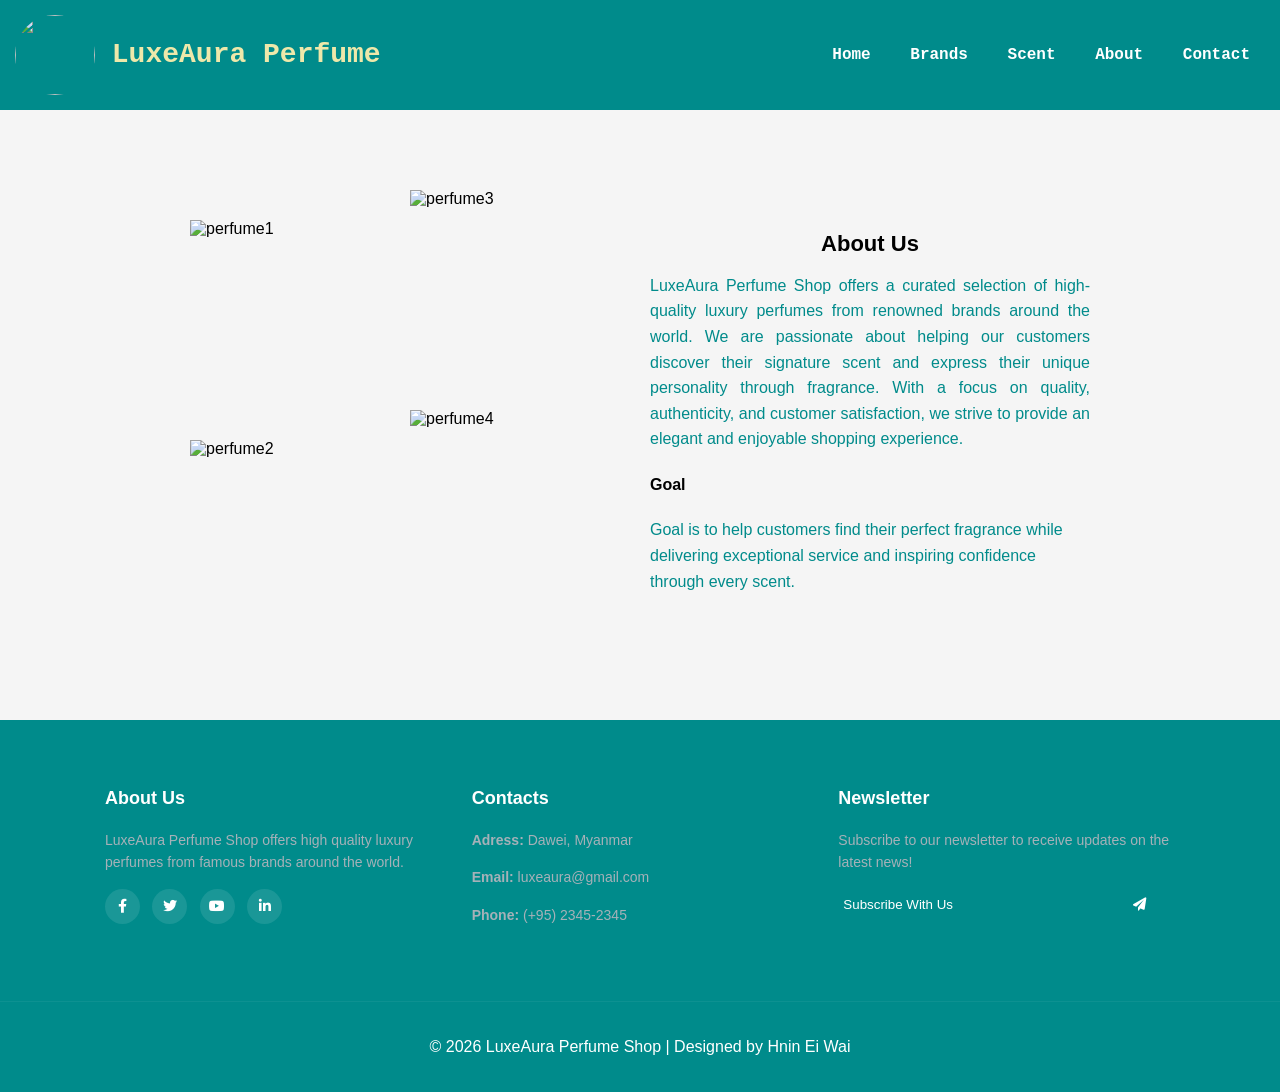
==== about.html @ 29dc099f "Add files via upload" ====
<!DOCTYPE html>
<html>
<head>
    <meta name="description" content="Discover a wide collection of 100% authentic designer perfumes. Shop your favorite scents at the best prices with nationwide delivery. Elevate your style today!">
<meta name="keywords" content="perfume, authentic perfume, fragrance shop, buy perfume online, designer perfumes, perfume Myanmar, original fragrance">
<title>About Us</title>
<link rel="stylesheet" href="style.css">
<link rel="stylesheet" href="https://cdnjs.cloudflare.com/ajax/libs/font-awesome/6.0.0/css/all.min.css">
</head>

<body>

<header>
<div class="logo">
    <img src="image/logo_design-removebg-preview.png"  class="logo-img" style="vertical-align: middle;">
    <span>LuxeAura Perfume</span>
</div>

<nav>
<a href="index.html">Home</a>
<a href="brands.html">Brands</a>
<a href="scent.html">Scent</a>
<a href="about.html">About</a>
<a href="contact.html">Contact</a>
</nav>

</header>

<section class="about">
    <div class="container2">
        <div class="about-images">
            <div class="img-col">
                <img src="image/p1.jpg" alt="perfume1">
                <img src="image/p2.jpg" alt="perfume2">
            </div>
            <div class="img-col">
                <img src="image/p3.jpg" alt="perfume3">
                <img src="image/p4.jpg" alt="perfume4">
            </div>
        </div>

        <div class="about-content">
            <h2>About Us</h2>
            <p style="text-align: justify;">
               LuxeAura Perfume Shop offers a curated selection of high-quality luxury perfumes from renowned brands around the world. We are passionate about helping our customers discover their signature scent and express their unique personality through fragrance. With a focus on quality, authenticity, and customer satisfaction, we strive to provide an elegant and enjoyable shopping experience.
            </p>
            <p class="highlight">
               Goal
            </p>
            <p>
               Goal is to help customers find their perfect fragrance while delivering exceptional service and inspiring confidence through every scent.
            </p>
        </div>
    </div>
</section>

<footer class="footer">
    <div class="footer-container">
        
        <div class="footer-column">
            <h3>About Us</h3>
            <p>  LuxeAura Perfume Shop offers high quality luxury perfumes from famous brands around the world.</p>
            <div class="social-icons">
                <a href="https://www.facebook.com"><i class="fab fa-facebook-f"></i></a>
                <a href="https://www.twitter.com" target="_blank"><i class="fab fa-twitter"></i></a>
                <a href="https://www.youtube.com" target="_blank"><i class="fab fa-youtube"></i></a>
                <a href="https://www.instagram.com" target="_blank"><i class="fab fa-linkedin-in"></i></a>
            </div>
        </div>

        <div class="footer-column">
            <h3>Contacts</h3>
            <p><strong>Adress:</strong> Dawei, Myanmar</p>
            <p><strong>Email:</strong> luxeaura@gmail.com</p>
            <p><strong>Phone:</strong> (+95) 2345-2345</p>
        </div>

        <div class="footer-column">
            <h3>Newsletter</h3>
            <p>Subscribe to our newsletter to receive updates on the latest news!</p>
            <div class="newsletter-form">
                <a href="https://web.telegram.org/k/"><button type="submit" class="subscribe-btn"><span class="btn-text">Subscribe With Us</span>
                    <i class="fas fa-paper-plane"></i></button></a>
            </div>
        </div>

    </div>
    
    <div class="footer-bottom">
        <p>© 2026 LuxeAura Perfume Shop | Designed by Hnin Ei Wai</p>
    </div>
</footer>


</body>
</html>
---- style.css ----
body{
font-family: Arial, sans-serif;
margin:0;
background:#f5f5f5;
}


header{
background: darkcyan;
color:palegoldenrod;
padding:15px;
font-family: 'Courier New', Courier, monospace;
display: flex;
justify-content: space-between;
align-items: center;
position: sticky;
top: 0;
z-index: 1000;

}
.logo {
     font-size: 28px;
    font-weight: bold;
}
logo1 {
    display: flex;
    align-items: right;
    gap: 10px;
}
.logo-img {
    width: 80px;
    height: 80px;
    border-radius: 100%;
}

nav a{
color:white;
margin:0 15px;
text-decoration:none;
font-weight:bold;
text-align: right;

}

nav a:hover{
color:#ffb6c1;
}

.container{
padding:40px;
text-align:center;
color: teal;
}

.about {
    padding: 80px 0;
    font-family: 'Arial', sans-serif;
}
/* This ensures all paragraphs in your cards are justified */
        .card p {
            text-align: justify;
        }
.container2 {
    display: flex;
    max-width: 900px;
    margin: 0 auto;
    align-items: center;
    gap: 20px; 
}

.about-images {
    display: flex;
    gap: 20px;
    flex: 1;
}

.img-col {
    display: flex;
    flex-direction: column;
    gap: 20px;
}

.img-col:first-child {
    margin-top: 30px;
}

.about-images img {
    width: 200px; 
    height: 200px;
    object-fit: cover;
}


.about-content {
    flex: 1;
}

.about-content h2 {
    font-size: 22px;
    margin: 15px 0;
    font-weight: bold;
}

.about-content p {
    color:darkcyan;
    line-height: 1.6;
    margin-bottom: 20px;
}

.highlight {
    font-weight: bold;
    color: #000 !important;
}
/* Main Content Styling */
       #content {
    background-color: #f0f2f5;
    padding: 50px;
    display: flex;
    justify-content: center;
    font-family: 'Segoe UI', Tahoma, Geneva, Verdana, sans-serif;
}

.contact-container {
    background: #fff;
    width: 100%;
    max-width: 1000px;
    display: flex;
    border-radius: 15px;
    overflow: hidden;
    box-shadow: 0 10px 30px rgba(0,0,0,0.1);
}

/* Left Side Styling */
.contact-info {
    flex: 1;
    padding: 40px;
    background-color: #fff;
}

.contact-info h2 {
    font-size: 28px;
    color: #1a1a1a;
    margin-bottom: 15px;
}

.description {
    color: #777;
    font-size: 14px;
    margin-bottom: 30px;
    line-height: 1.6;
}

.info-item {
    display: flex;
    align-items: flex-start;
    margin-bottom: 25px;
}

.icon-box {
    width: 45px;
    height: 45px;
    background-color: #0b53d7;
    color: white;
    border-radius: 50%;
    display: flex;
    align-items: center;
    justify-content: center;
    margin-right: 15px;
    font-size: 18px;
}

.info-item h3 {
    font-size: 16px;
    margin: 0 0 5px 0;
    color: #333;
}

.info-item p {
    font-size: 13px;
    color: #666;
    margin: 0;
    line-height: 1.5;
}

.social-media {
    margin-top: 40px;
    border-top: 1px solid #eee;
    padding-top: 20px;
}

.social-media p {
    font-weight: bold;
    font-size: 14px;
    margin-bottom: 15px;
}

.social-icons a {
    display: inline-flex;
    width: 35px;
    height: 35px;
    background-color: #0b53d7;
    color: white;
    border-radius: 50%;
    margin-right: 10px;
    justify-content: center;
    align-items: center;
    text-decoration: none;
    transition: 0.3s;
}

/* Right Side Styling (Form) */
.contact-form {
    flex: 1.2;
    padding: 40px;
    background-color: #ffffff;
}

.contact-form h2 {
    font-size: 26px;
    margin-bottom: 25px;
}

.form-row {
    display: flex;
    gap: 20px;
}

.form-group {
    flex: 1;
    margin-bottom: 15px;
    display: flex;
    flex-direction: column;
}

.form-group label {
    font-size: 13px;
    font-weight: 600;
    margin-bottom: 5px;
    color: #555;
}

.form-group input, .form-group textarea {
    padding: 12px;
    border: 1px solid #f0f0f0;
    background-color: #f9f9f9;
    border-radius: 8px;
    font-size: 14px;
}

.send-btn {
    width: 100%;
    padding: 15px;
    background-color:  darkcyan;
    color: white;
    border: none;
    border-radius: 25px;
    font-size: 16px;
    font-weight: bold;
    cursor: pointer;
    margin-top: 10px;
    transition: 0.3s;
}

.send-btn:hover {
    background-color: #0842ad;
}



.product-grid{
display: grid;
grid-template-columns: repeat(3, 1fr);
justify-content:center;
}
.item img{
    width: 100px;
    height: 100px;
    border-radius: 30px;
    object-fit: cover;
}
.card{
background:transparent;
padding:20px;
border-radius:10px;
width:300px;
color:rgb(4, 4, 86);

}

.card a{
    text-decoration: none;
}



.card img{
width:100%;
border-radius:100%;
}

/* footerpage */
.footer {
    background-color: darkcyan; 
    color: #a5b1b8;
    padding: 50px 0 20px 0;
}

.footer-container {
    max-width: 1100px;
    margin: 0 auto;
    display: flex;
    justify-content: space-between;
    flex-wrap: wrap;
    padding: 0 20px;
}

.footer-column {
    flex: 1;
    min-width: 250px;
    margin-bottom: 30px;
    padding: 0 15px;
}

.footer-column h3 {
    color: #ffffff;
    margin-bottom: 20px;
    font-size: 18px;
}

.footer-column p {
    font-size: 14px;
    line-height: 1.6;
    margin-bottom: 15px;
}

.social-icons a {
    display: inline-block;
    width: 35px;
    height: 35px;
    background: rgba(255, 255, 255, 0.1);
    color: #fff;
    text-align: center;
    line-height: 35px;
    margin-right: 8px;
    font-size: 14px;
    transition: 0.3s;
}

.social-icons a:hover {
    background: #007bff;
}

.newsletter-form {
    position: relative;
    display: flex;
    width: 100%;
    margin-top: 15px;
}

.newsletter-form input {
    width: 100%;
    padding: 15px;
    background: rgba(255, 255, 255, 0.1);
    border: none;
    color: #fff;
    outline: none;
}

.subscribe-btn {
    position: absolute;
    right: 5px;
    top: 50%;
    background: transparent; 
    transform: translateY(-50%);
    display: flex;
    gap: 180px;
    border: none;
    color: #fff;
    cursor: pointer;
    align-items: center;
} 
.btn-text{
    color: #fff;
}

.footer-bottom {
    text-align: center;
    margin-top: 30px;
    border-top: 1px solid rgba(255, 255, 255, 0.05);
    padding-top: 20px;
}

.footer-bottom p {
    font-size: 16px;
    color: #fff;
}

.order-btn {
    margin-top: 10px;
    padding: 10px 20px;
    background: gold;
    border: none;
    border-radius: 20px;
    font-weight: bold;
    cursor: pointer;
    transition: 0.3s;
}

/* Hover Effect */
.order-btn:hover {
    background: black;
    color: gold;
}

/* ===== PAYMENT PAGE ONLY ===== */
.form-container{
width:350px;
margin:150px auto;
background:darkcyan;
padding:25px;
border-radius:8px;
box-shadow:0 0 10px rgba(0,0,0,0.2);
}

h2{
text-align:center;
}

label{
display:block;
margin-top:10px;
}

input,select{
width:100%;
padding:8px;
margin-top:5px;
box-sizing: border-box;
}
.input{
    border: none;
}

button{
margin-top:15px;
width:100%;
padding:10px;
background:goldenrod;
color:white;
border:none;
border-radius:5px;

}
button:hover{
    transition: 1.5;
    background-color: #0f060c;
}
.input{
    width: 100% ;
    border-radius: 5px;
}
.payment{
    border-radius: 5px;
    width: 100%;
}

/* Invisible link over button */
.pay-link {
    position: relative;
    display: block;
    margin-top: -42px;
    height: 42px;
    z-index: 3;
}

/* Overlay */
.success-message {
    position: fixed;
    top: 0;
    left: 0;
    width: 100%;
    height: 100%;
    background: rgba(0,0,0,0.6);
    display: none;
    justify-content: center;
    align-items: center;
}

/* Show popup */
.success-message:target {
    display: flex;
}

/* Box */
.message-box {
    background: white;
    padding: 30px;
    border-radius: 15px;
    text-align: center;
}

/* Close button */
.close-btn {
    display: inline-block;
    margin-top: 15px;
    padding: 10px 20px;
    background: darkcyan;
    color: white;
    border-radius: 20px;
    text-decoration: none;
}

.close-btn:hover {
    background: black;
}
.map {
      margin-top: 40px;
      text-align: center;
    }

    .map iframe {
      width: 100%;
      height: 400px;
      border: none;
      border-radius: 15px;
    }

  /*OrderBTN*/
  
 input {
    width: 100%;
    padding: 12px;
    border: 2px solid #ddd;
    border-radius: 6px;
    box-sizing: border-box;
    transition: border-color 0.3s;
}


.order-btn {
    width: 100%;
    padding: 12px;
    background-color: #007bff;
    color: white;
    border: none;
    border-radius: 6px;
    cursor: pointer;
    font-size: 16px;
    font-weight: bold;
}


.modal-overlay {
    position: fixed;
    top: 0; left: 0;
    width: 100%; height: 100%;
    background: rgba(0, 0, 0, 0.5);
    display: none; 
    justify-content: center;
    align-items: center;
}

.modal-overlay:target {
    display: flex;
}

.modal-content {
    background: white;
    padding: 25px;
    border-radius: 8px;
    text-align: center;
    box-shadow: 0 5px 15px rgba(0,0,0,0.3);
    animation: fadeIn 0.3s;
}

.close-btn {
    display: inline-block;
    margin-top: 15px;
    padding: 8px 25px;
    background: #28a745;
    color: white;
    text-decoration: none;
    border-radius: 5px;
}

@keyframes fadeIn {
    from { opacity: 0; transform: translateY(-20px); }
    to { opacity: 1; transform: translateY(0); }
}
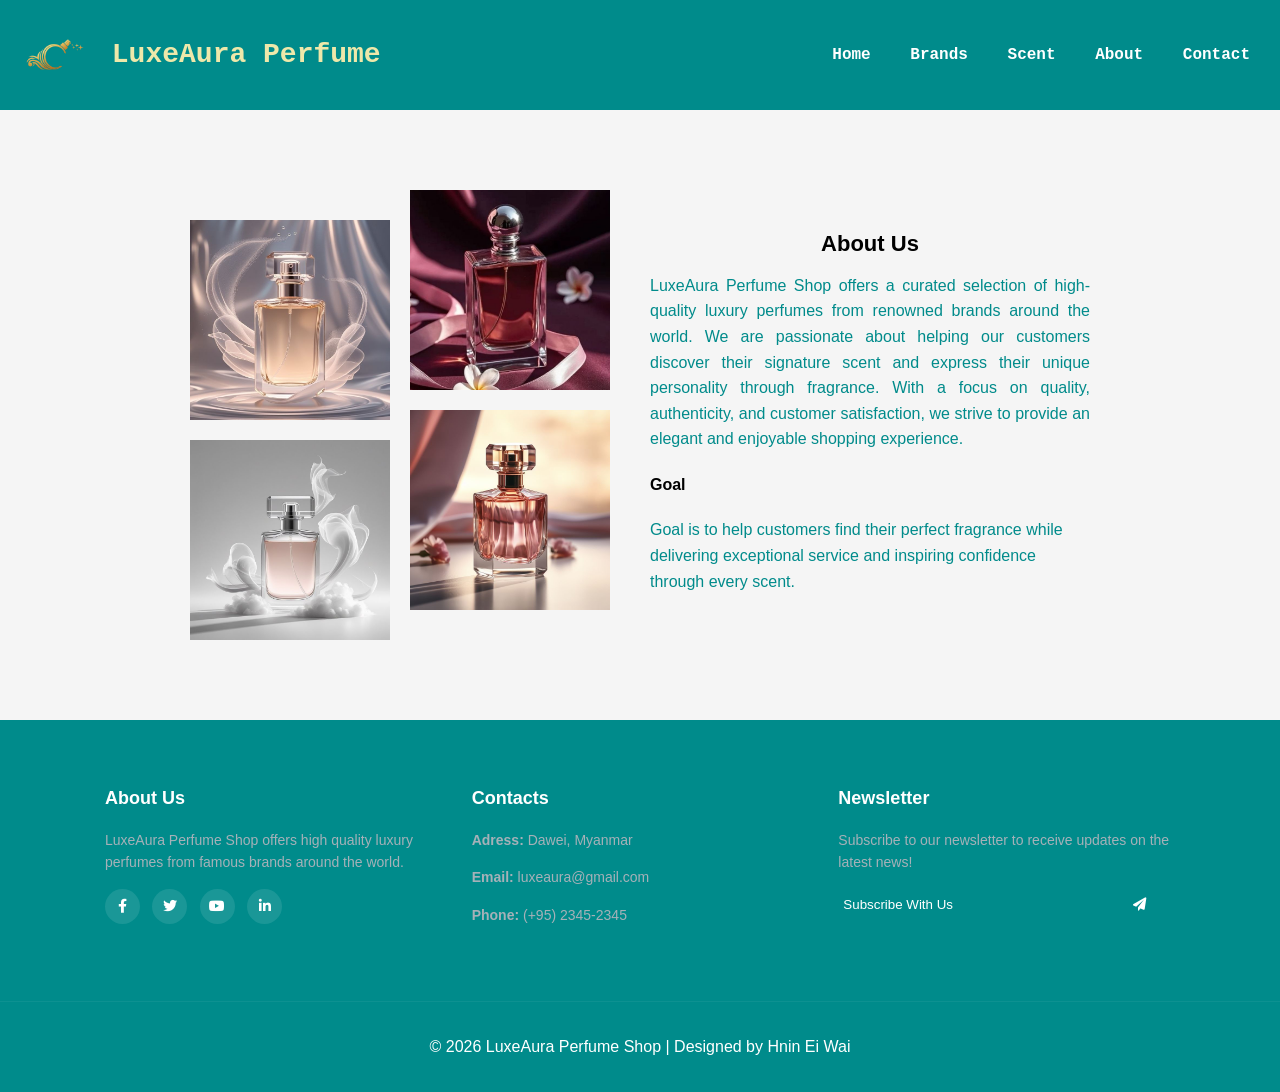
==== commit ad731751: "Update about.html" ====
--- a/about.html
+++ b/about.html
@@ -12,7 +12,7 @@
 
 <header>
 <div class="logo">
-    <img src="image/logo_design-removebg-preview.png"  class="logo-img" style="vertical-align: middle;">
+    <img src="logo_design-removebg-preview.png"  class="logo-img" style="vertical-align: middle;">
     <span>LuxeAura Perfume</span>
 </div>
 
@@ -30,12 +30,12 @@
     <div class="container2">
         <div class="about-images">
             <div class="img-col">
-                <img src="image/p1.jpg" alt="perfume1">
-                <img src="image/p2.jpg" alt="perfume2">
+                <img src="p1.jpg" alt="perfume1">
+                <img src="p2.jpg" alt="perfume2">
             </div>
             <div class="img-col">
-                <img src="image/p3.jpg" alt="perfume3">
-                <img src="image/p4.jpg" alt="perfume4">
+                <img src="p3.jpg" alt="perfume3">
+                <img src="p4.jpg" alt="perfume4">
             </div>
         </div>
 
@@ -93,4 +93,4 @@
 
 
 </body>
-</html>+</html>
